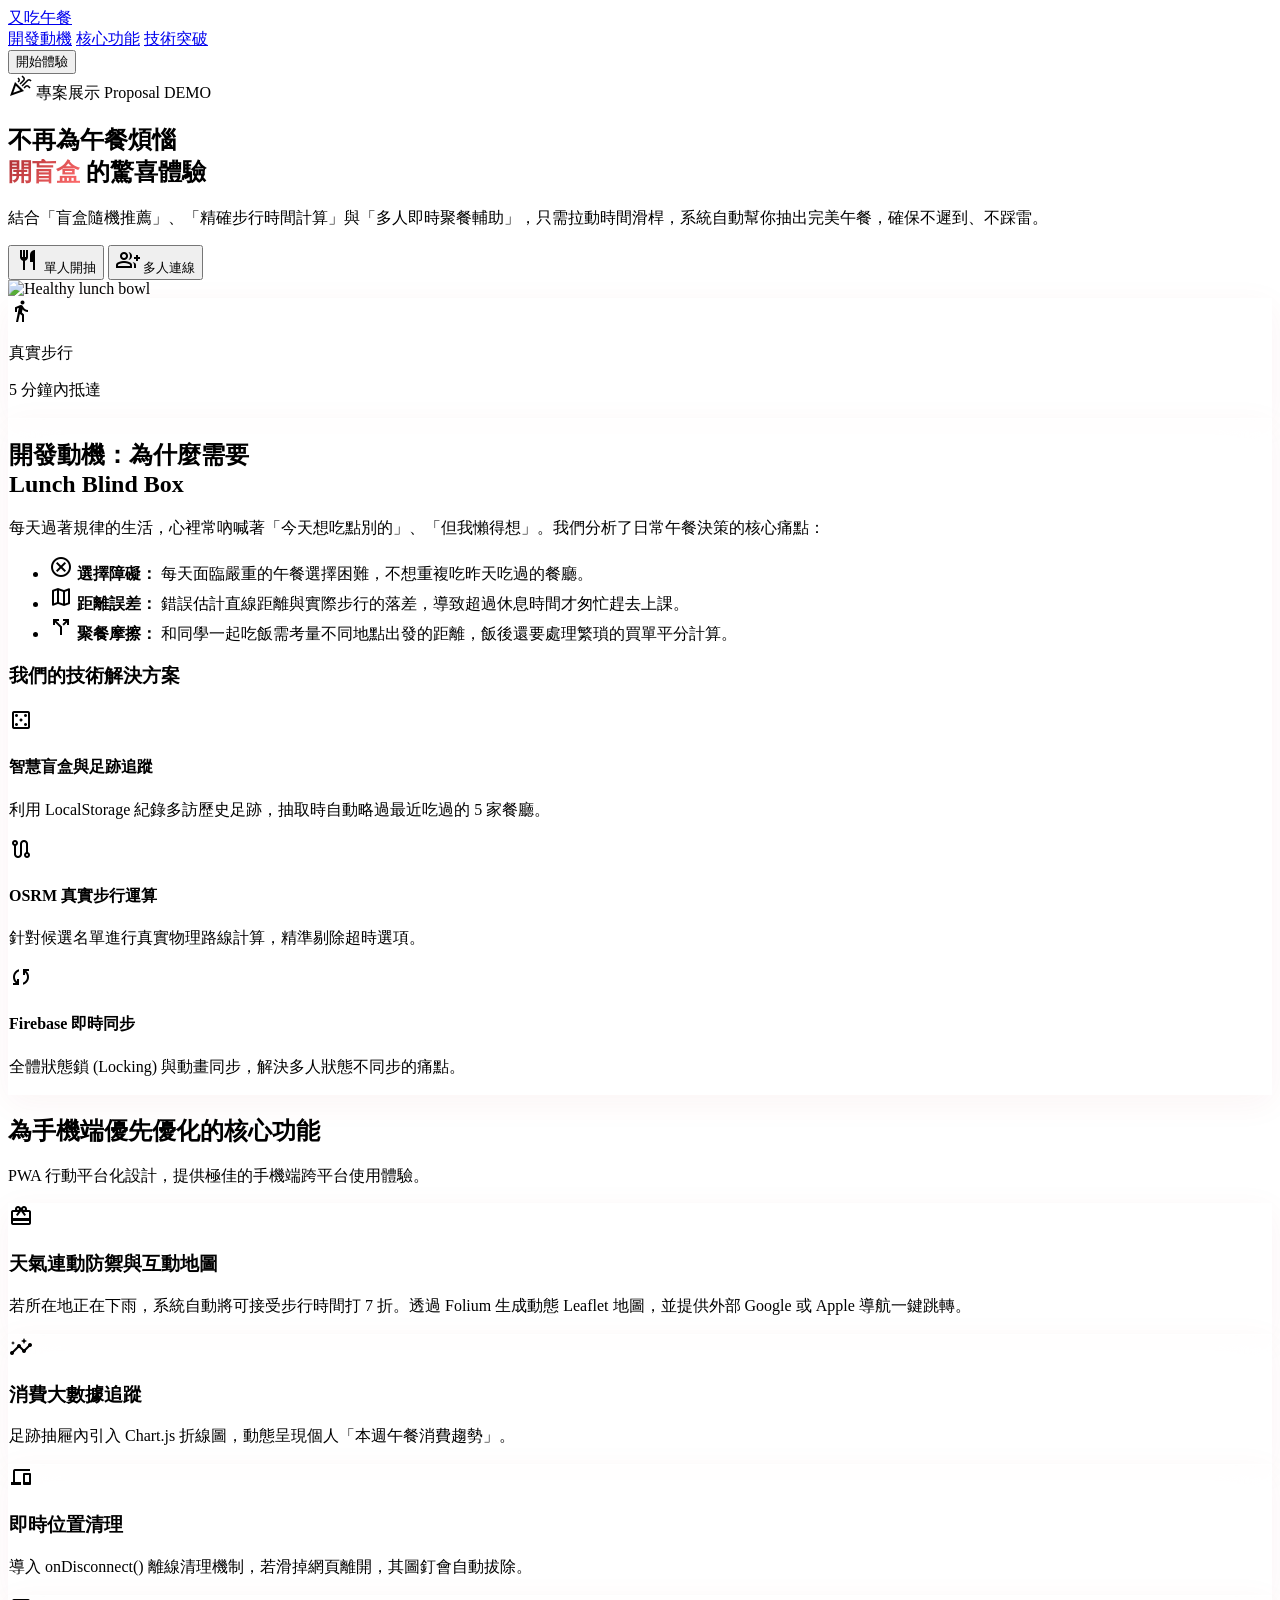
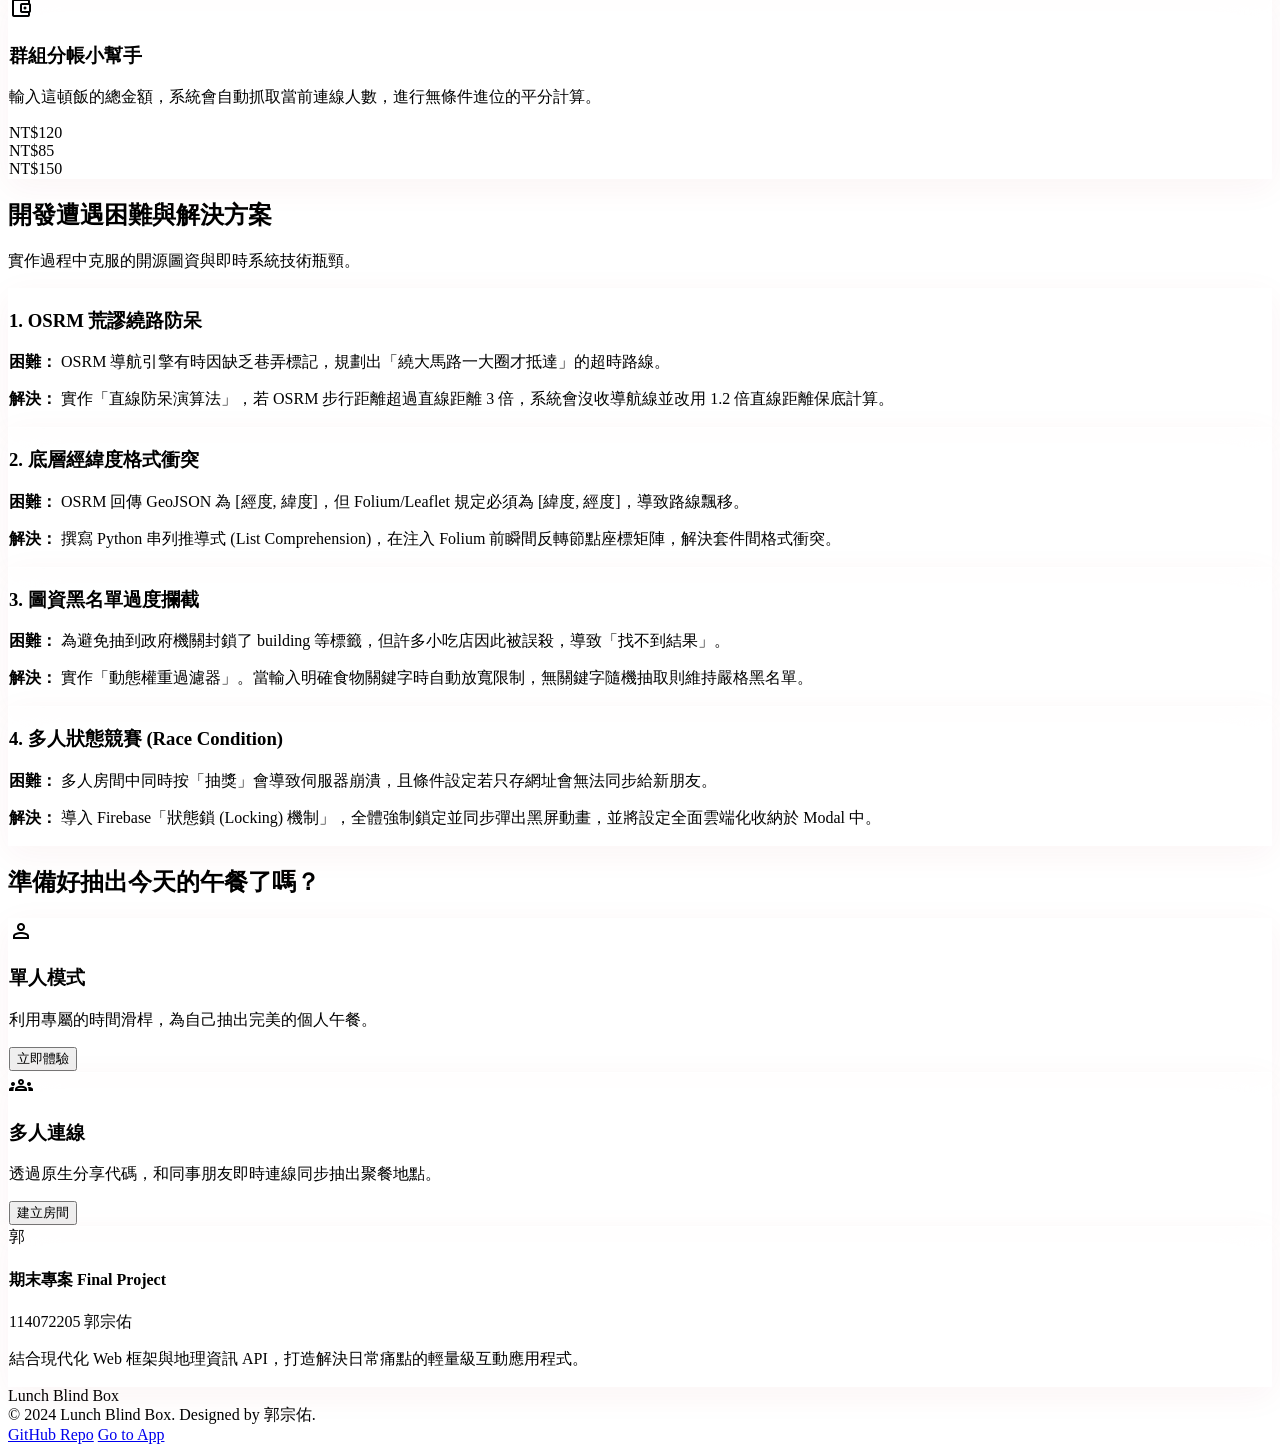
==== templates/demo.html @ bab7d268 "Initial commit for render" ====
<!DOCTYPE html>
<html class="light" lang="zh-TW">
<head>
    <meta charset="utf-8"/>
    <meta content="width=device-width, initial-scale=1.0" name="viewport"/>
    <title>Lunch Blind Box - 每次午餐都是開盲盒的驚喜</title>
    <link href="https://fonts.googleapis.com/css2?family=Material+Symbols+Outlined:wght,FILL@100..700,0..1&display=swap" rel="stylesheet"/>
    <script src="https://cdn.tailwindcss.com?plugins=forms,container-queries"></script>
    <script id="tailwind-config">
        tailwind.config = {
            darkMode: "class",
            theme: {
                extend: {
                    "colors": {
                        "on-secondary-fixed-variant": "#004881",
                        "tertiary-container": "#00b179",
                        "on-primary": "#ffffff",
                        "error-container": "#ffdad6",
                        "on-tertiary-fixed-variant": "#005236",
                        "primary-fixed-dim": "#ffb3b0",
                        "on-surface-variant": "#584140",
                        "on-error-container": "#93000a",
                        "surface-container": "#ffe9e7",
                        "primary-container": "#ff6b6b",
                        "outline-variant": "#e0bfbd",
                        "secondary-fixed": "#d3e4ff",
                        "inverse-surface": "#3b2d2c",
                        "outline": "#8c706f",
                        "surface-container-highest": "#f5dddb",
                        "on-secondary": "#ffffff",
                        "tertiary-fixed-dim": "#52dea2",
                        "inverse-on-surface": "#ffedeb",
                        "primary-fixed": "#ffdad8",
                        "inverse-primary": "#ffb3b0",
                        "background": "#fff8f7",
                        "on-surface": "#251818",
                        "on-background": "#251818",
                        "on-primary-container": "#6d0010",
                        "surface-bright": "#fff8f7",
                        "surface-variant": "#f5dddb",
                        "surface-container-low": "#fff0ef",
                        "secondary-container": "#3f9eff",
                        "on-secondary-fixed": "#001c38",
                        "on-secondary-container": "#00345f",
                        "surface-dim": "#ecd5d3",
                        "surface-container-high": "#fbe3e1",
                        "on-primary-fixed-variant": "#8c1520",
                        "on-tertiary-fixed": "#002113",
                        "tertiary-fixed": "#72fbbc",
                        "secondary": "#0060a9",
                        "on-tertiary-container": "#003b26",
                        "on-error": "#ffffff",
                        "surface-container-lowest": "#ffffff",
                        "error": "#ba1a1a",
                        "surface": "#fff8f7",
                        "primary": "#ae2f34",
                        "on-tertiary": "#ffffff",
                        "on-primary-fixed": "#410006",
                        "tertiary": "#006c48",
                        "secondary-fixed-dim": "#a2c9ff",
                        "surface-tint": "#ae2f34"
                    },
                    "borderRadius": {
                        "DEFAULT": "0.25rem",
                        "lg": "0.5rem",
                        "xl": "0.75rem",
                        "full": "9999px"
                    },
                    "spacing": {
                        "gutter": "20px",
                        "max-width-desktop": "1200px",
                        "lg": "40px",
                        "margin-desktop": "auto",
                        "xs": "8px",
                        "xl": "64px",
                        "margin-mobile": "20px",
                        "base": "4px",
                        "sm": "16px",
                        "md": "24px"
                    },
                    "fontFamily": {
                        "body-md": ["Noto Sans", "sans-serif"],
                        "label-md": ["Noto Sans", "sans-serif"],
                        "headline-lg-mobile": ["Plus Jakarta Sans", "sans-serif"],
                        "headline-lg": ["Plus Jakarta Sans", "sans-serif"],
                        "headline-md": ["Plus Jakarta Sans", "sans-serif"],
                        "display-lg": ["Plus Jakarta Sans", "sans-serif"],
                        "label-sm": ["Noto Sans", "sans-serif"],
                        "body-lg": ["Noto Sans", "sans-serif"]
                    },
                    "fontSize": {
                        "body-md": ["16px", {"lineHeight": "1.5", "fontWeight": "400"}],
                        "label-md": ["14px", {"lineHeight": "1.2", "letterSpacing": "0.01em", "fontWeight": "600"}],
                        "headline-lg-mobile": ["28px", {"lineHeight": "1.2", "fontWeight": "700"}],
                        "headline-lg": ["32px", {"lineHeight": "1.2", "fontWeight": "700"}],
                        "headline-md": ["24px", {"lineHeight": "1.3", "fontWeight": "600"}],
                        "display-lg": ["48px", {"lineHeight": "1.1", "letterSpacing": "-0.02em", "fontWeight": "800"}],
                        "label-sm": ["12px", {"lineHeight": "1.2", "fontWeight": "500"}],
                        "body-lg": ["18px", {"lineHeight": "1.6", "fontWeight": "400"}]
                    }
                }
            }
        }
    </script>
    <style>
        .glass-card {
            background: rgba(255, 255, 255, 0.7);
            backdrop-filter: blur(24px);
            -webkit-backdrop-filter: blur(24px);
            border: 1px solid rgba(255, 255, 255, 0.8);
            box-shadow: 0 8px 32px rgba(174, 47, 52, 0.05);
        }
        .text-gradient {
            background-clip: text;
            -webkit-background-clip: text;
            -webkit-text-fill-color: transparent;
            background-image: linear-gradient(135deg, #ae2f34, #ff6b6b);
        }
        .no-scrollbar::-webkit-scrollbar {
            display: none;
        }
        .no-scrollbar {
            -ms-overflow-style: none;
            scrollbar-width: none;
        }
    </style>
</head>
<body class="bg-background text-on-background font-body-md antialiased pt-16 pb-24 md:pb-0 overflow-x-hidden relative">

    <div class="fixed inset-0 z-[-1] overflow-hidden pointer-events-none">
        <div class="absolute top-[-10%] left-[-10%] w-[50vw] h-[50vw] rounded-full bg-primary-fixed/40 blur-[100px] opacity-60"></div>
        <div class="absolute bottom-[-10%] right-[-10%] w-[60vw] h-[60vw] rounded-full bg-surface-variant/80 blur-[120px] opacity-70"></div>
    </div>

    <nav class="fixed top-0 w-full z-50 bg-surface/80 backdrop-blur-xl border-b border-white/20 shadow-sm transition-all duration-300" id="top-nav">
        <div class="flex justify-between items-center max-w-desktop mx-auto px-margin-mobile md:px-margin-desktop h-16">
            <a class="font-headline-md text-headline-md font-extrabold text-primary hover:opacity-80 transition-opacity" href="#">
                又吃午餐
            </a>
            <div class="hidden md:flex space-x-xl items-center">
                <a class="text-on-surface-variant hover:text-primary transition-all duration-300 hover:opacity-80 font-label-md text-label-md" href="#about">開發動機</a>
                <a class="text-on-surface-variant hover:text-primary transition-all duration-300 hover:opacity-80 font-label-md text-label-md" href="#features">核心功能</a>
                <a class="text-on-surface-variant hover:text-primary transition-all duration-300 hover:opacity-80 font-label-md text-label-md" href="#challenges">技術突破</a>
            </div>
            <button onclick="window.location.href='/app'" class="font-label-md text-label-md bg-primary text-on-primary px-sm py-xs rounded-full hover:bg-primary-container hover:text-on-primary-container transition-all duration-300 shadow-sm active:scale-95">
                開始體驗
            </button>
        </div>
    </nav>

    <main class="max-w-desktop mx-auto px-margin-mobile md:px-margin-desktop w-full space-y-32 py-16">
        
        <section class="flex flex-col-reverse md:flex-row items-center justify-between gap-xl">
            <div class="w-full md:w-1/2 flex flex-col items-start gap-md z-10">
                <div class="inline-flex items-center gap-2 px-3 py-1 rounded-full bg-primary-fixed text-on-primary-fixed-variant font-label-sm text-label-sm shadow-sm border border-white/50">
                    <span class="material-symbols-outlined text-[16px]">celebration</span>
                    專案展示 Proposal DEMO
                </div>
                <h1 class="font-display-lg text-display-lg text-on-background leading-tight">
                    不再為午餐煩惱 <br/>
                    <span class="text-gradient">開盲盒</span> 的驚喜體驗
                </h1>
                <p class="font-body-lg text-body-lg text-on-surface-variant max-w-md">
                    結合「盲盒隨機推薦」、「精確步行時間計算」與「多人即時聚餐輔助」，只需拉動時間滑桿，系統自動幫你抽出完美午餐，確保不遲到、不踩雷。
                </p>
                <div class="flex flex-wrap items-center gap-sm mt-xs">
                    <button onclick="window.location.href='/app'" class="h-[56px] px-8 rounded-full bg-primary text-on-primary font-label-md text-label-md flex items-center justify-center gap-2 hover:shadow-[0_8px_20px_rgba(174,47,52,0.3)] hover:-translate-y-1 transition-all duration-300 active:scale-95">
                        <span class="material-symbols-outlined" style="font-variation-settings: 'FILL' 1;">restaurant</span>
                        單人開抽
                    </button>
                    <button onclick="window.location.href='/app'" class="h-[56px] px-8 rounded-full bg-surface-container text-on-surface font-label-md text-label-md flex items-center justify-center gap-2 hover:bg-surface-variant transition-all duration-300 active:scale-95 border border-white/50 shadow-sm">
                        <span class="material-symbols-outlined">group_add</span>
                        多人連線
                    </button>
                </div>
            </div>
            <div class="w-full md:w-1/2 relative h-[400px] md:h-[500px]">
                <div class="absolute top-1/2 left-1/2 -translate-x-1/2 -translate-y-1/2 w-[80%] h-[80%] bg-surface-container-high rounded-full blur-2xl opacity-60 mix-blend-multiply"></div>
                <img alt="Healthy lunch bowl" class="w-full h-full object-cover rounded-[2rem] shadow-xl border-4 border-white/80 transform rotate-2 hover:rotate-0 transition-transform duration-500" src="https://lh3.googleusercontent.com/aida-public/[base64]"/>
                <div class="absolute -bottom-6 -left-6 glass-card p-4 rounded-2xl flex items-center gap-4 animate-bounce" style="animation-duration: 3s;">
                    <div class="w-12 h-12 rounded-full bg-tertiary-container flex items-center justify-center text-on-tertiary-container">
                        <span class="material-symbols-outlined">directions_walk</span>
                    </div>
                    <div>
                        <p class="font-label-sm text-label-sm text-on-surface-variant">真實步行</p>
                        <p class="font-label-md text-label-md text-on-surface">5 分鐘內抵達</p>
                    </div>
                </div>
            </div>
        </section>

        <section class="relative" id="about">
            <div class="glass-card rounded-[2rem] p-md md:p-xl flex flex-col md:flex-row gap-lg items-center relative overflow-hidden">
                <div class="absolute -right-20 -top-20 w-64 h-64 bg-primary-fixed rounded-full blur-3xl opacity-50"></div>
                <div class="w-full md:w-1/2 space-y-6">
                    <h2 class="font-headline-lg-mobile md:font-headline-lg text-on-surface leading-tight">
                        開發動機：為什麼需要 <br/> <span class="text-primary">Lunch Blind Box</span>
                    </h2>
                    <p class="font-body-md text-body-md text-on-surface-variant">
                        每天過著規律的生活，心裡常吶喊著「今天想吃點別的」、「但我懶得想」。我們分析了日常午餐決策的核心痛點：
                    </p>
                    <ul class="space-y-4 font-body-md text-body-md text-on-surface">
                        <li class="flex items-start gap-3">
                            <span class="material-symbols-outlined text-primary mt-1">cancel</span>
                            <span><strong>選擇障礙：</strong> 每天面臨嚴重的午餐選擇困難，不想重複吃昨天吃過的餐廳。</span>
                        </li>
                        <li class="flex items-start gap-3">
                            <span class="material-symbols-outlined text-primary mt-1">map</span>
                            <span><strong>距離誤差：</strong> 錯誤估計直線距離與實際步行的落差，導致超過休息時間才匆忙趕去上課。</span>
                        </li>
                        <li class="flex items-start gap-3">
                            <span class="material-symbols-outlined text-primary mt-1">call_split</span>
                            <span><strong>聚餐摩擦：</strong> 和同學一起吃飯需考量不同地點出發的距離，飯後還要處理繁瑣的買單平分計算。</span>
                        </li>
                    </ul>
                </div>
                <div class="w-full md:w-1/2 bg-surface-container-lowest rounded-3xl p-8 shadow-sm border border-surface-variant/50">
                    <h3 class="font-headline-md text-headline-md text-on-surface mb-6 border-b border-surface-variant pb-4">我們的技術解決方案</h3>
                    <div class="space-y-6">
                        <div class="flex items-center gap-4">
                            <div class="w-12 h-12 rounded-xl bg-secondary-fixed flex items-center justify-center text-on-secondary-fixed-variant shadow-inner">
                                <span class="material-symbols-outlined">casino</span>
                            </div>
                            <div>
                                <h4 class="font-label-md text-label-md text-on-surface">智慧盲盒與足跡追蹤</h4>
                                <p class="font-body-md text-label-sm text-on-surface-variant">利用 LocalStorage 紀錄多訪歷史足跡，抽取時自動略過最近吃過的 5 家餐廳。</p>
                            </div>
                        </div>
                        <div class="flex items-center gap-4">
                            <div class="w-12 h-12 rounded-xl bg-tertiary-fixed flex items-center justify-center text-on-tertiary-fixed-variant shadow-inner">
                                <span class="material-symbols-outlined">route</span>
                            </div>
                            <div>
                                <h4 class="font-label-md text-label-md text-on-surface">OSRM 真實步行運算</h4>
                                <p class="font-body-md text-label-sm text-on-surface-variant">針對候選名單進行真實物理路線計算，精準剔除超時選項。</p>
                            </div>
                        </div>
                        <div class="flex items-center gap-4">
                            <div class="w-12 h-12 rounded-xl bg-primary-fixed flex items-center justify-center text-on-primary-fixed-variant shadow-inner">
                                <span class="material-symbols-outlined">sync</span>
                            </div>
                            <div>
                                <h4 class="font-label-md text-label-md text-on-surface">Firebase 即時同步</h4>
                                <p class="font-body-md text-label-sm text-on-surface-variant">全體狀態鎖 (Locking) 與動畫同步，解決多人狀態不同步的痛點。</p>
                            </div>
                        </div>
                    </div>
                </div>
            </div>
        </section>

        <section class="space-y-8" id="features">
            <div class="text-center space-y-4 mb-12">
                <h2 class="font-headline-lg-mobile md:font-headline-lg text-on-background">為手機端優先優化的核心功能</h2>
                <p class="font-body-md text-body-md text-on-surface-variant">PWA 行動平台化設計，提供極佳的手機端跨平台使用體驗。</p>
            </div>
            
            <div class="grid grid-cols-1 md:grid-cols-3 gap-6 auto-rows-[250px]">
                <div class="glass-card rounded-3xl p-6 md:col-span-2 flex flex-col justify-between group relative overflow-hidden">
                    <div class="absolute -right-10 -top-10 w-48 h-48 bg-primary/10 rounded-full blur-2xl group-hover:scale-150 transition-transform duration-700"></div>
                    <div>
                        <span class="material-symbols-outlined text-[40px] text-primary mb-4 block" style="font-variation-settings: 'FILL' 1;">redeem</span>
                        <h3 class="font-headline-md text-headline-md text-on-surface mb-2">天氣連動防禦與互動地圖</h3>
                        <p class="font-body-md text-body-md text-on-surface-variant max-w-sm">若所在地正在下雨，系統自動將可接受步行時間打 7 折。透過 Folium 生成動態 Leaflet 地圖，並提供外部 Google 或 Apple 導航一鍵跳轉。</p>
                    </div>
                    <div class="w-full h-2 bg-surface-variant rounded-full mt-auto overflow-hidden">
                        <div class="h-full bg-primary w-2/3 rounded-full"></div>
                    </div>
                </div>
                
                <div class="glass-card rounded-3xl p-6 flex flex-col justify-between group">
                    <div>
                        <span class="material-symbols-outlined text-[32px] text-tertiary-container mb-4 block">insights</span>
                        <h3 class="font-label-md text-label-md text-on-surface mb-2">消費大數據追蹤</h3>
                        <p class="font-body-md text-label-sm text-on-surface-variant">足跡抽屜內引入 Chart.js 折線圖，動態呈現個人「本週午餐消費趨勢」。</p>
                    </div>
                </div>
                
                <div class="glass-card rounded-3xl p-6 flex flex-col justify-between group">
                    <div>
                        <span class="material-symbols-outlined text-[32px] text-secondary mb-4 block">devices</span>
                        <h3 class="font-label-md text-label-md text-on-surface mb-2">即時位置清理</h3>
                        <p class="font-body-md text-label-sm text-on-surface-variant">導入 onDisconnect() 離線清理機制，若滑掉網頁離開，其圖釘會自動拔除。</p>
                    </div>
                </div>
                
                <div class="glass-card rounded-3xl p-6 md:col-span-2 flex flex-col justify-between relative overflow-hidden bg-surface-container-low">
                    <div class="absolute inset-0 bg-gradient-to-br from-transparent to-surface-container-high/50"></div>
                    <div class="relative z-10 flex flex-col md:flex-row justify-between items-center h-full">
                        <div class="mb-4 md:mb-0">
                            <span class="material-symbols-outlined text-[40px] text-primary mb-4 block">account_balance_wallet</span>
                            <h3 class="font-headline-md text-headline-md text-on-surface mb-2">群組分帳小幫手</h3>
                            <p class="font-body-md text-body-md text-on-surface-variant max-w-xs">輸入這頓飯的總金額，系統會自動抓取當前連線人數，進行無條件進位的平分計算。</p>
                        </div>
                        <div class="flex -space-x-4">
                            <div class="w-16 h-16 rounded-full border-4 border-surface bg-primary-container flex items-center justify-center text-on-primary-container font-label-md shadow-sm z-30">NT$120</div>
                            <div class="w-16 h-16 rounded-full border-4 border-surface bg-secondary-container flex items-center justify-center text-on-secondary-container font-label-md shadow-sm z-20">NT$85</div>
                            <div class="w-16 h-16 rounded-full border-4 border-surface bg-tertiary-container flex items-center justify-center text-on-tertiary-container font-label-md shadow-sm z-10">NT$150</div>
                        </div>
                    </div>
                </div>
            </div>
        </section>

        <section class="space-y-8" id="challenges">
            <div class="text-center space-y-4 mb-12">
                <h2 class="font-headline-lg-mobile md:font-headline-lg text-on-background">開發遭遇困難與解決方案</h2>
                <p class="font-body-md text-body-md text-on-surface-variant">實作過程中克服的開源圖資與即時系統技術瓶頸。</p>
            </div>
            <div class="grid grid-cols-1 md:grid-cols-2 gap-6">
                <div class="glass-card p-6 rounded-2xl border-l-4 border-l-primary">
                    <h3 class="font-headline-md text-on-surface mb-2">1. OSRM 荒謬繞路防呆</h3>
                    <p class="font-body-md text-on-surface-variant mb-4"><strong>困難：</strong> OSRM 導航引擎有時因缺乏巷弄標記，規劃出「繞大馬路一大圈才抵達」的超時路線。</p>
                    <p class="font-body-md text-on-surface text-sm bg-surface-container p-3 rounded-lg"><strong>解決：</strong> 實作「直線防呆演算法」，若 OSRM 步行距離超過直線距離 3 倍，系統會沒收導航線並改用 1.2 倍直線距離保底計算。</p>
                </div>
                <div class="glass-card p-6 rounded-2xl border-l-4 border-l-secondary">
                    <h3 class="font-headline-md text-on-surface mb-2">2. 底層經緯度格式衝突</h3>
                    <p class="font-body-md text-on-surface-variant mb-4"><strong>困難：</strong> OSRM 回傳 GeoJSON 為 [經度, 緯度]，但 Folium/Leaflet 規定必須為 [緯度, 經度]，導致路線飄移。</p>
                    <p class="font-body-md text-on-surface text-sm bg-surface-container p-3 rounded-lg"><strong>解決：</strong> 撰寫 Python 串列推導式 (List Comprehension)，在注入 Folium 前瞬間反轉節點座標矩陣，解決套件間格式衝突。</p>
                </div>
                <div class="glass-card p-6 rounded-2xl border-l-4 border-l-tertiary-container">
                    <h3 class="font-headline-md text-on-surface mb-2">3. 圖資黑名單過度攔截</h3>
                    <p class="font-body-md text-on-surface-variant mb-4"><strong>困難：</strong> 為避免抽到政府機關封鎖了 building 等標籤，但許多小吃店因此被誤殺，導致「找不到結果」。</p>
                    <p class="font-body-md text-on-surface text-sm bg-surface-container p-3 rounded-lg"><strong>解決：</strong> 實作「動態權重過濾器」。當輸入明確食物關鍵字時自動放寬限制，無關鍵字隨機抽取則維持嚴格黑名單。</p>
                </div>
                <div class="glass-card p-6 rounded-2xl border-l-4 border-l-outline-variant">
                    <h3 class="font-headline-md text-on-surface mb-2">4. 多人狀態競賽 (Race Condition)</h3>
                    <p class="font-body-md text-on-surface-variant mb-4"><strong>困難：</strong> 多人房間中同時按「抽獎」會導致伺服器崩潰，且條件設定若只存網址會無法同步給新朋友。</p>
                    <p class="font-body-md text-on-surface text-sm bg-surface-container p-3 rounded-lg"><strong>解決：</strong> 導入 Firebase「狀態鎖 (Locking) 機制」，全體強制鎖定並同步彈出黑屏動畫，並將設定全面雲端化收納於 Modal 中。</p>
                </div>
            </div>
        </section>

        <section class="space-y-8">
            <h2 class="font-headline-lg-mobile md:font-headline-lg text-center text-on-background">準備好抽出今天的午餐了嗎？</h2>
            <div class="flex flex-col md:flex-row gap-6">
                <div class="flex-1 glass-card rounded-[2rem] p-8 flex flex-col items-center text-center cursor-pointer hover:border-primary/50 transition-all duration-300 hover:shadow-[0_10px_40px_rgba(174,47,52,0.1)] group">
                    <div class="w-24 h-24 rounded-full bg-surface-container-highest flex items-center justify-center mb-6 group-hover:scale-110 transition-transform duration-300 shadow-sm border border-white">
                        <span class="material-symbols-outlined text-[48px] text-on-surface-variant group-hover:text-primary transition-colors">person</span>
                    </div>
                    <h3 class="font-headline-md text-headline-md text-on-surface mb-2">單人模式</h3>
                    <p class="font-body-md text-body-md text-on-surface-variant mb-6">利用專屬的時間滑桿，為自己抽出完美的個人午餐。</p>
                    <button onclick="window.location.href='/app'" class="w-full h-12 rounded-xl border-2 border-outline-variant text-on-surface font-label-md text-label-md group-hover:bg-primary group-hover:border-primary group-hover:text-on-primary transition-colors duration-300">
                        立即體驗
                    </button>
                </div>
                <div class="flex-1 glass-card rounded-[2rem] p-8 flex flex-col items-center text-center cursor-pointer hover:border-primary/50 transition-all duration-300 hover:shadow-[0_10px_40px_rgba(174,47,52,0.1)] group bg-gradient-to-b from-transparent to-primary/5">
                    <div class="w-24 h-24 rounded-full bg-primary-container flex items-center justify-center mb-6 group-hover:scale-110 transition-transform duration-300 shadow-sm border border-white">
                        <span class="material-symbols-outlined text-[48px] text-on-primary-container group-hover:animate-pulse">groups</span>
                    </div>
                    <h3 class="font-headline-md text-headline-md text-on-surface mb-2">多人連線</h3>
                    <p class="font-body-md text-body-md text-on-surface-variant mb-6">透過原生分享代碼，和同事朋友即時連線同步抽出聚餐地點。</p>
                    <button onclick="window.location.href='/app'" class="w-full h-12 rounded-xl bg-primary text-on-primary font-label-md text-label-md hover:bg-primary-container hover:text-on-primary-container transition-colors duration-300 shadow-sm">
                        建立房間
                    </button>
                </div>
            </div>
        </section>

        <section class="max-w-2xl mx-auto">
            <div class="glass-card rounded-3xl p-6 flex items-center gap-6 border-l-4 border-l-primary">
                <div class="w-16 h-16 rounded-full bg-surface-variant flex-shrink-0 overflow-hidden shadow-inner border-2 border-white flex justify-center items-center text-primary font-bold text-xl">
                    郭
                </div>
                <div>
                    <h4 class="font-label-md text-label-md text-on-surface">期末專案 Final Project</h4>
                    <p class="font-headline-md text-headline-md text-primary mt-1">114072205 郭宗佑</p>
                    <p class="font-body-md text-label-sm text-on-surface-variant mt-2">結合現代化 Web 框架與地理資訊 API，打造解決日常痛點的輕量級互動應用程式。</p>
                </div>
            </div>
        </section>

    </main>

    <footer class="w-full py-xl bg-surface-container-low mt-24">
        <div class="max-w-desktop mx-auto flex flex-col md:flex-row justify-between items-center px-margin-mobile gap-6">
            <div class="font-headline-md text-primary font-bold">
                Lunch Blind Box
            </div>
            <div class="font-body-md text-body-md text-on-surface-variant text-center md:text-left">
                © 2024 Lunch Blind Box. Designed by 郭宗佑.
            </div>
            <div class="flex gap-4">
                <a class="font-body-md text-body-md text-on-surface-variant hover:text-secondary hover:underline transition-all" href="https://github.com" target="_blank">GitHub Repo</a>
                <a class="font-body-md text-body-md text-on-surface-variant hover:text-secondary hover:underline transition-all" href="/app">Go to App</a>
            </div>
        </div>
    </footer>

    <script>
        // Micro-interaction: Add slight shadow to TopNavBar on scroll
        window.addEventListener('scroll', () => {
            const nav = document.getElementById('top-nav');
            if (window.scrollY > 10) {
                nav.classList.add('shadow-md');
                nav.classList.remove('shadow-sm');
            } else {
                nav.classList.add('shadow-sm');
                nav.classList.remove('shadow-md');
            }
        });
    </script>
</body>
</html>
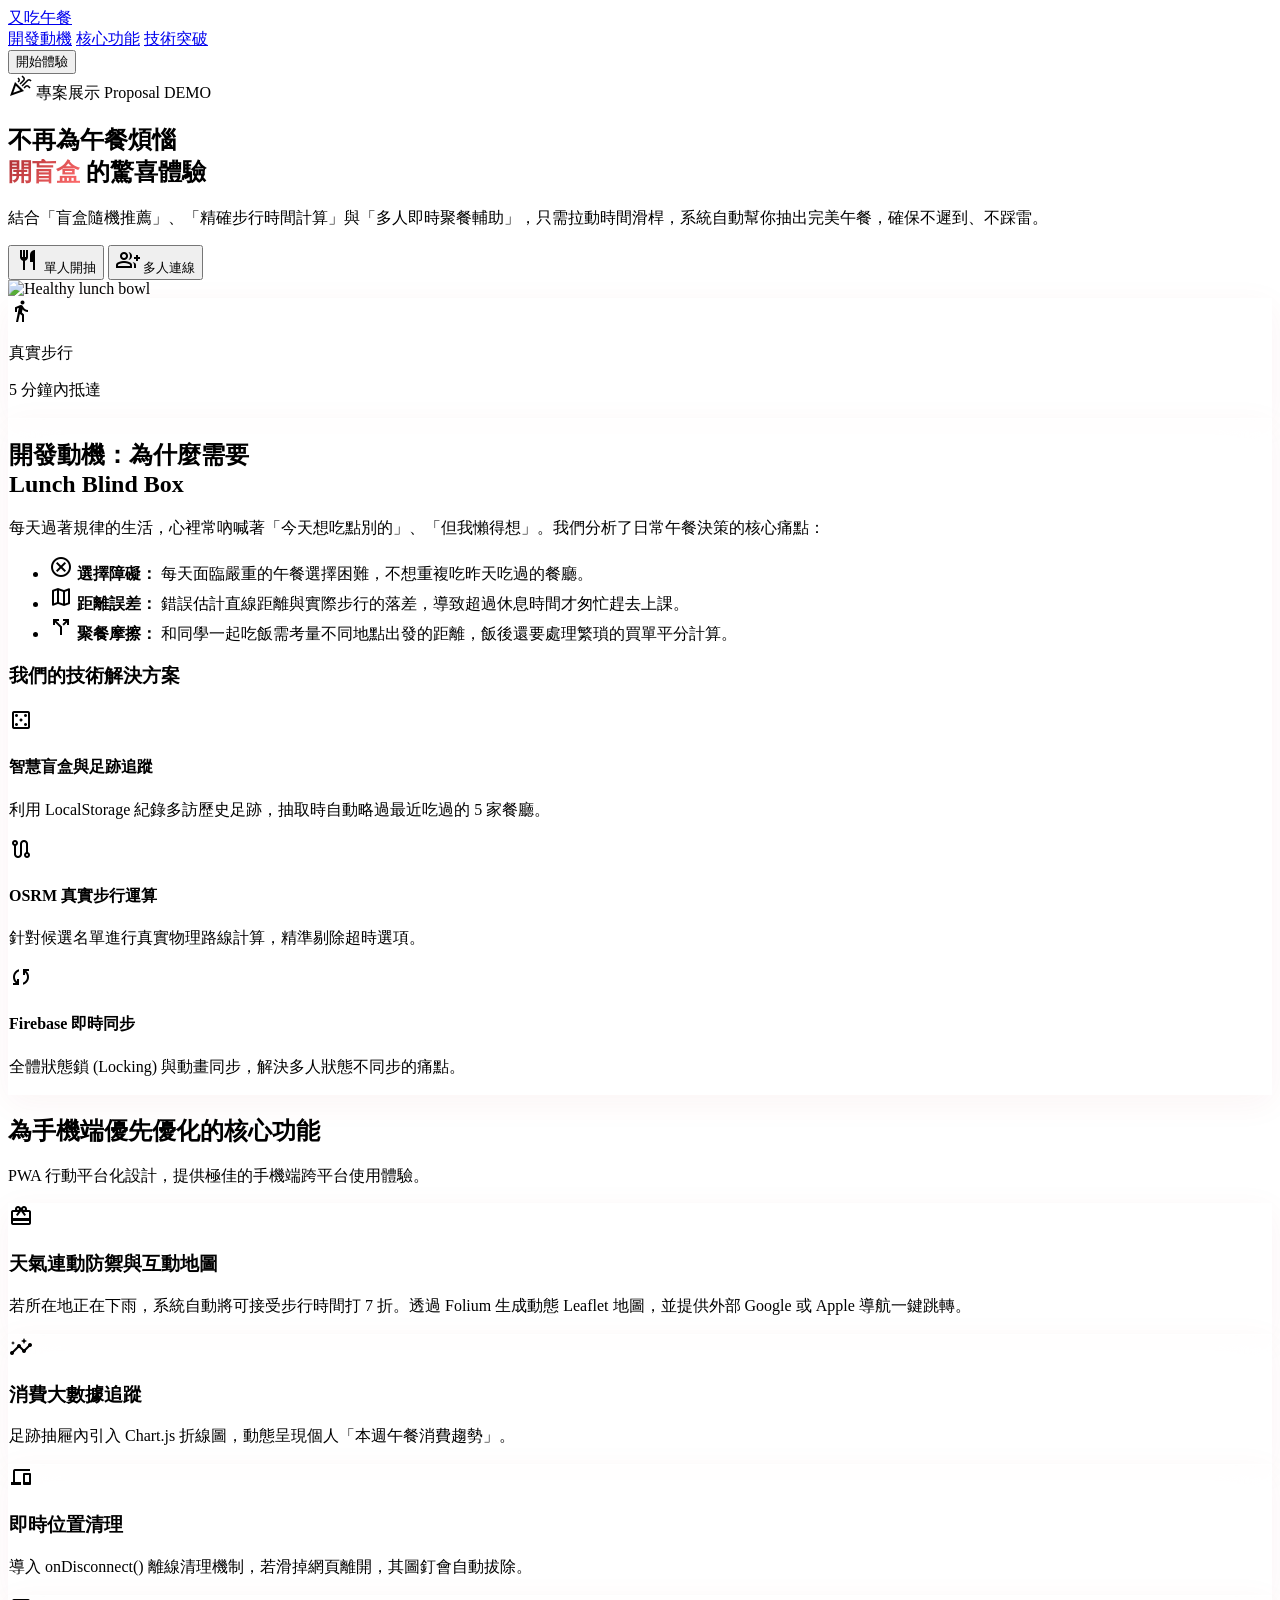
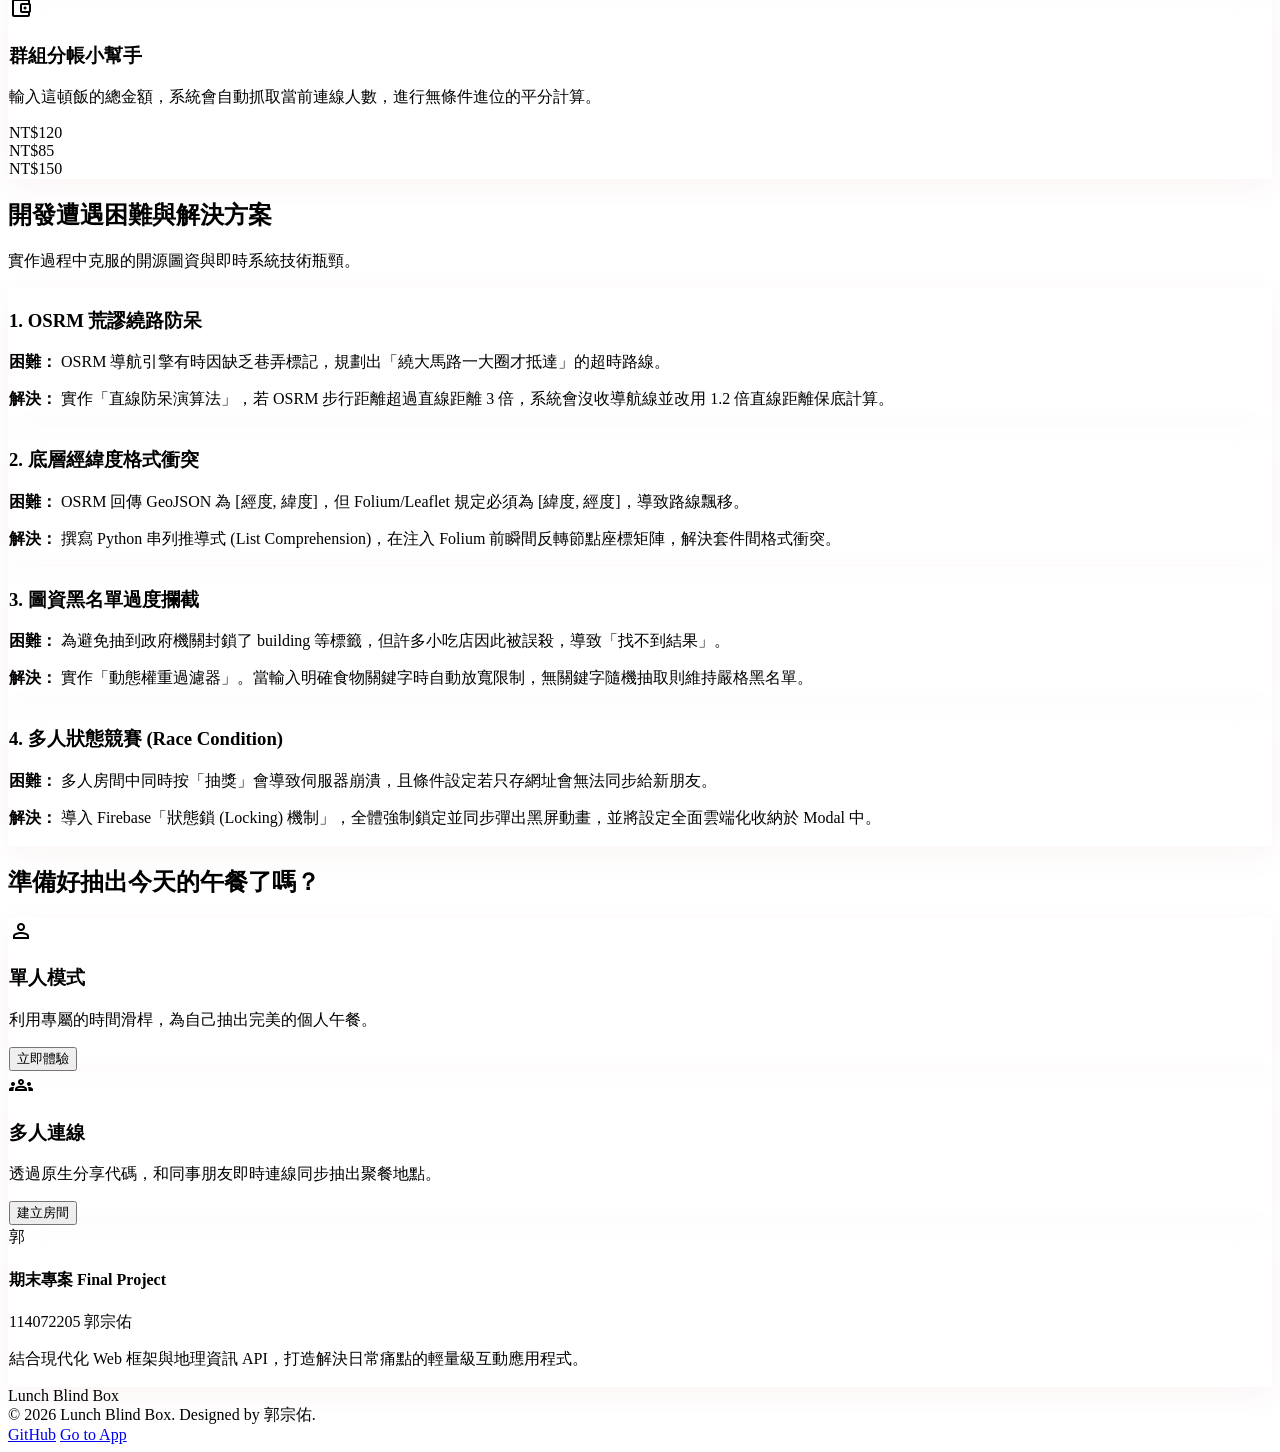
==== commit 1d3bcf9c: "Add README.md" ====
--- a/templates/demo.html
+++ b/templates/demo.html
@@ -378,10 +378,10 @@
                 Lunch Blind Box
             </div>
             <div class="font-body-md text-body-md text-on-surface-variant text-center md:text-left">
-                © 2024 Lunch Blind Box. Designed by 郭宗佑.
+                © 2026 Lunch Blind Box. Designed by 郭宗佑.
             </div>
             <div class="flex gap-4">
-                <a class="font-body-md text-body-md text-on-surface-variant hover:text-secondary hover:underline transition-all" href="https://github.com" target="_blank">GitHub Repo</a>
+                <a class="font-body-md text-body-md text-on-surface-variant hover:text-secondary hover:underline transition-all" href="https://github.com/unclehandsome2007/lunch-blind-box" target="_blank">GitHub</a>
                 <a class="font-body-md text-body-md text-on-surface-variant hover:text-secondary hover:underline transition-all" href="/app">Go to App</a>
             </div>
         </div>
